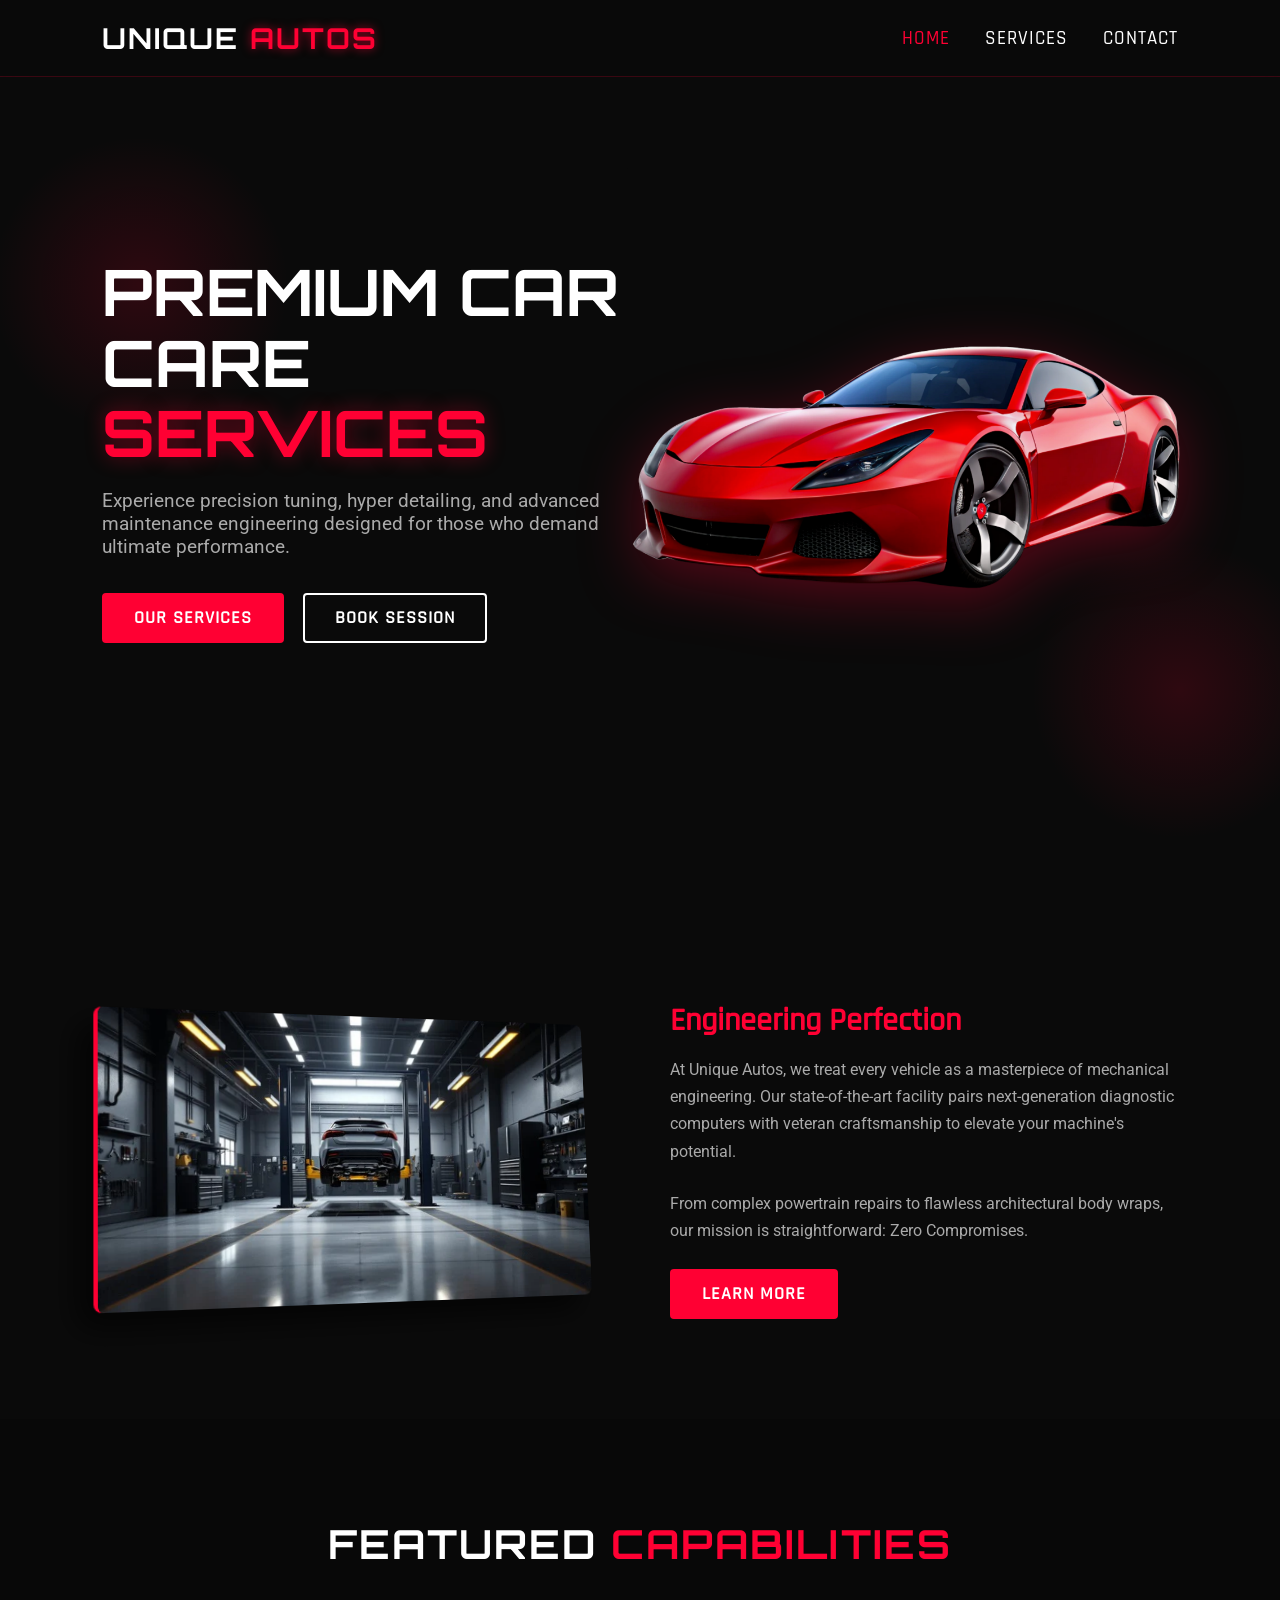
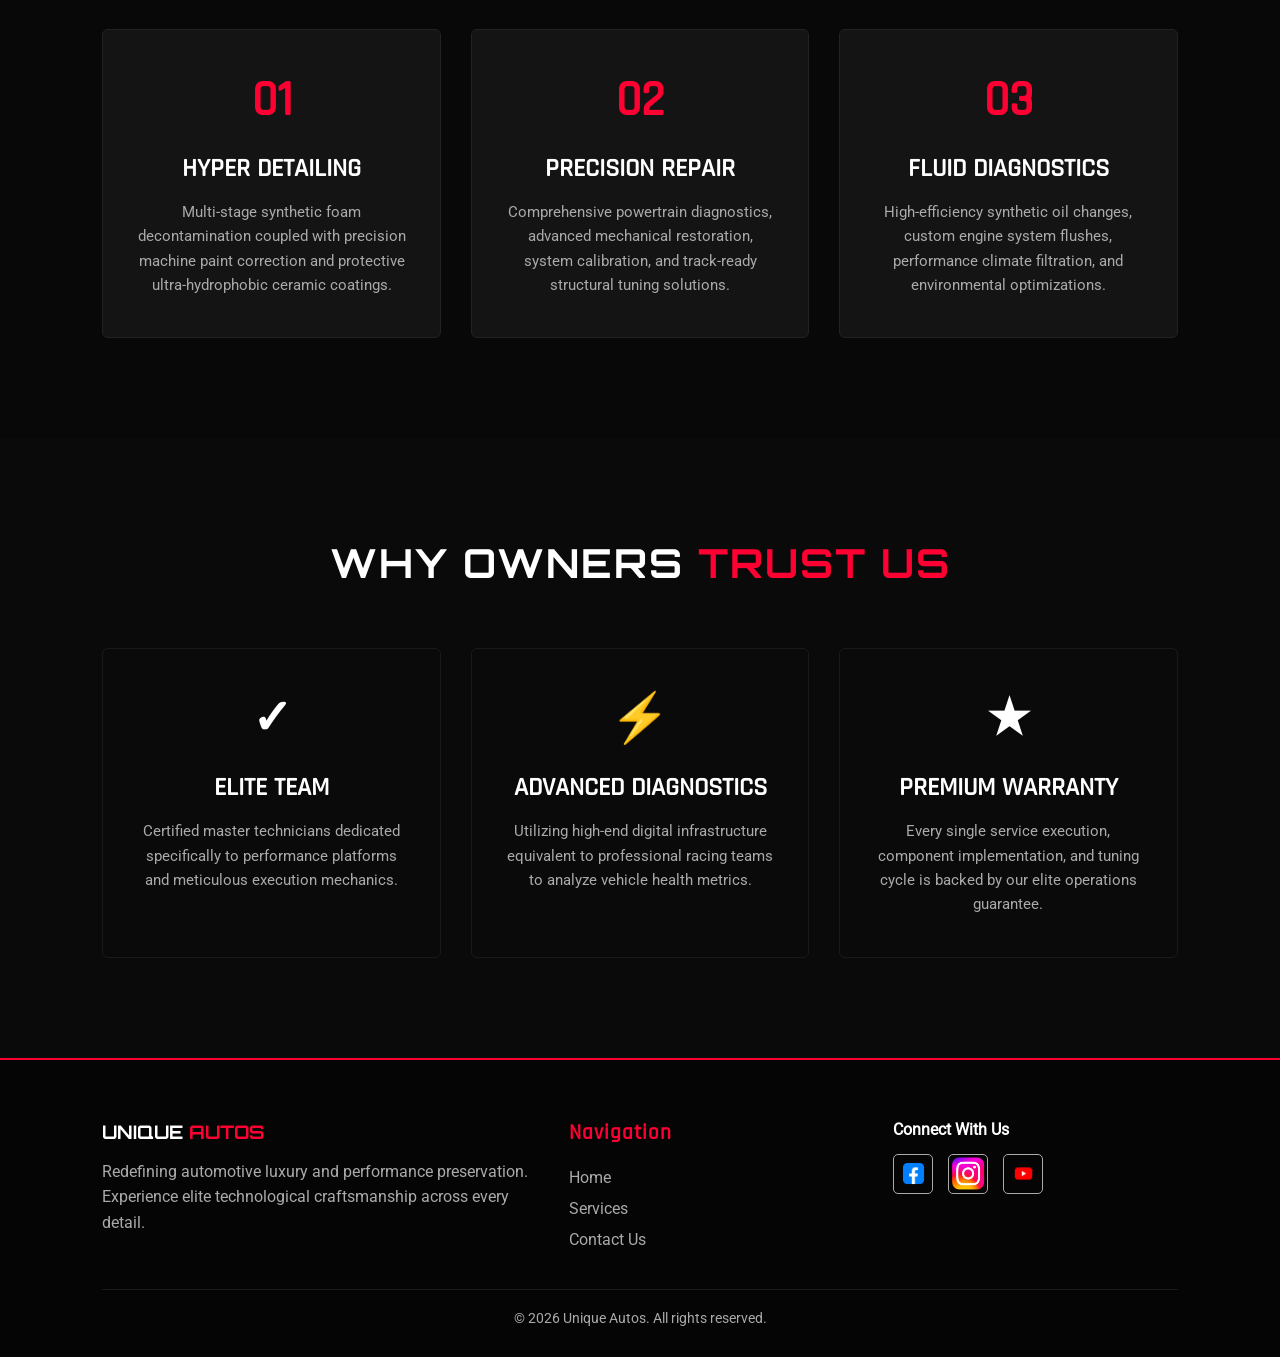
==== index.html @ a84f3c25 "Project Uploaded" ====
<!DOCTYPE html>
<html lang="en">
<head>
    <meta charset="UTF-8">
    <meta name="viewport" content="width=device-width, initial-scale=1.0">
    <title>Unique Autos | Premium Automotive Service Center</title>
    <link rel="stylesheet" href="css/style.css">
    <link rel="icon" type="image/png" href="img/favicon.png">
</head>
<body>

    <div class="floating-shape" style="top: 15%; left: -10px;"></div>
    <div class="floating-shape" style="top: 60%; right: -50px;"></div>

    <!-- Navigation Header -->
    <nav class="navbar">
        <a href="index.html" class="logo">UNIQUE <span>AUTOS</span></a>
        <ul class="nav-links">
            <li><a href="index.html" style="color: #ff0033;">Home</a></li>
            <li><a href="pages/services.html">Services</a></li>
            <li><a href="pages/contact.html">Contact</a></li>
        </ul>
    </nav>

    <header class="hero">
        <div class="hero-content">
            <h1>Premium Car Care<br><span>Services</span></h1>
            <p>Experience precision tuning, hyper detailing, and advanced maintenance engineering designed for those who demand ultimate performance.</p>
            <div class="hero-actions">
                <a href="pages/services.html" class="btn btn-primary">Our Services</a>
                <a href="pages/contact.html" class="btn btn-secondary">Book Session</a>
            </div>
        </div>
        <div class="hero-image-container">
            <img src="img/hero-car.png" alt="3D Rendered Supercar" class="hero-car">
        </div>
    </header>

    <!-- About Section -->
    <section class="section-padding">
        <div class="about-split">
            <div class="about-img-wrap">
                <img src="img/about-workshop.jpg" alt="Premium Modern Auto Workshop Layout">
            </div>
            <div class="about-text">
                <h3>Engineering Perfection</h3>
                <p>At Unique Autos, we treat every vehicle as a masterpiece of mechanical engineering. Our state-of-the-art facility pairs next-generation diagnostic computers with veteran craftsmanship to elevate your machine's potential.</p>
                <p>From complex powertrain repairs to flawless architectural body wraps, our mission is straightforward: Zero Compromises.</p>
                <a href="pages/contact.html" class="btn btn-primary" style="animation:none;">Learn More</a>
            </div>
        </div>
    </section>

    <!-- Featured Services Section -->
    <section class="section-padding" style="background: #080808;">
        <h2 class="section-title">Featured <span>Capabilities</span></h2>
        <div class="cards-flex-container">
            <div class="card-3d">
                <div class="card-icon">01</div>
                <h3>Hyper Detailing</h3>
                <p>Multi-stage synthetic foam decontamination coupled with precision machine paint correction and protective ultra-hydrophobic ceramic coatings.</p>
            </div>
            <div class="card-3d">
                <div class="card-icon">02</div>
                <h3>Precision Repair</h3>
                <p>Comprehensive powertrain diagnostics, advanced mechanical restoration, system calibration, and track-ready structural tuning solutions.</p>
            </div>
            <div class="card-3d">
                <div class="card-icon">03</div>
                <h3>Fluid Diagnostics</h3>
                <p>High-efficiency synthetic oil changes, custom engine system flushes, performance climate filtration, and environmental optimizations.</p>
            </div>
        </div>
    </section>

    <!-- Why Choose Us Section -->
    <section class="section-padding">
        <h2 class="section-title">Why Owners <span>Trust Us</span></h2>
        <div class="cards-flex-container">
            <div class="card-3d" style="background:transparent; border-color:#1a1a1a;">
                <div class="card-icon" style="color:#fff;">✓</div>
                <h3>Elite Team</h3>
                <p>Certified master technicians dedicated specifically to performance platforms and meticulous execution mechanics.</p>
            </div>
            <div class="card-3d" style="background:transparent; border-color:#1a1a1a;">
                <div class="card-icon" style="color:#fff;">⚡</div>
                <h3>Advanced Diagnostics</h3>
                <p>Utilizing high-end digital infrastructure equivalent to professional racing teams to analyze vehicle health metrics.</p>
            </div>
            <div class="card-3d" style="background:transparent; border-color:#1a1a1a;">
                <div class="card-icon" style="color:#fff;">★</div>
                <h3>Premium Warranty</h3>
                <p>Every single service execution, component implementation, and tuning cycle is backed by our elite operations guarantee.</p>
            </div>
        </div>
    </section>

    <!-- Footer System -->
    <footer>
        <div class="footer-container">
            <div class="footer-brand">
                <h3>UNIQUE <span>AUTOS</span></h3>
                <p style="color: #aaaaaa; line-height: 1.6;">Redefining automotive luxury and performance preservation. Experience elite technological craftsmanship across every detail.</p>
            </div>
            <div class="footer-links">
                <h4>Navigation</h4>
                <a href="index.html">Home</a>
                <a href="./pages/services.html">Services</a>
                <a href="./pages/contact.html">Contact Us</a>
            </div>
            <div class="footer-socials">
                <h4>Connect With Us</h4>
                <div class="social-icons">
                <a href="#">
                    <img src="img/facebook.png" alt="Facebook">
                </a>
                <a href="#">
                    <img src="img/instagram.png" alt="Instagram">
                </a>
                <a href="#">
                    <img src="img/youtube.png" alt="YouTube">
                </a>
            </div>
            </div>
        </div>
        <div class="footer-bottom">
            &copy; 2026 Unique Autos. All rights reserved.
        </div>
    </footer>

    <script>
        document.addEventListener("DOMContentLoaded", function() {
            const sections = document.querySelectorAll('.card-3d, .about-split');
            const observer = new IntersectionObserver(entries => {
                entries.forEach(entry => {
                    if(entry.isIntersecting) {
                        entry.target.style.opacity = "1";
                        entry.target.style.transform = "translateY(0) scale(1)";
                    }
                });
            }, { threshold: 0.1 });
            
            sections.forEach(s => {
                s.style.opacity = "0";
                s.style.transform = "translateY(20px)";
                s.style.transition = "all 0.6s cubic-bezier(0.25, 0.8, 0.25, 1)";
                observer.observe(s);
            });
        });
    </script>
</body>
</html>
---- css/style.css ----
@font-face {
    font-family: 'CyberHeading';
    src: url('../fonts/Orbitron-Bold.ttf') format('truetype');
    font-weight: bold;
}
@font-face {
    font-family: 'SportyAccent';
    src: url('../fonts/Rajdhani-Medium.ttf') format('truetype');
}
@font-face {
    font-family: 'CleanBody';
    src: url('../fonts/Roboto-Regular.ttf') format('truetype');
}

:root {
    --bg-dark: #0a0a0a;
    --bg-card: #141414;
    --accent-red: #ff0033;
    --accent-glow: rgba(255, 0, 51, 0.6);
    --text-light: #ffffff;
    --text-gray: #aaaaaa;
    --transition-smooth: all 0.4s cubic-bezier(0.25, 0.8, 0.25, 1);
}

* {
    margin: 0;
    padding: 0;
    box-sizing: border-box;
}

html {
    scroll-behavior: smooth;
    font-family: 'CleanBody', sans-serif;
    background-color: var(--bg-dark);
    color: var(--text-light);
    overflow-x: hidden;
}

/* ANIMATIONS */
@keyframes heroCarFloat {
    0%, 100% { transform: translateY(0) rotateY(0deg); }
    25% { transform: translateY(-18px) rotateY(3deg); }
    50% { transform: translateY(-8px) rotateY(0deg); }
    75% { transform: translateY(-22px) rotateY(-3deg); }
}

@keyframes pulseGlow {
    0% { box-shadow: 0 0 10px var(--accent-glow); }
    50% { box-shadow: 0 0 25px var(--accent-red); }
    100% { box-shadow: 0 0 10px var(--accent-glow); }
}

@keyframes fadeInUp {
    from {
        opacity: 0;
        transform: translateY(40px);
    }
    to {
        opacity: 1;
        transform: translateY(0);
    }
}

@keyframes backgroundDrift {
    0% { transform: translate(0, 0) scale(1); }
    50% { transform: translate(5%, 5%) scale(1.1); }
    100% { transform: translate(0, 0) scale(1); }
}

/* GLOBAL NAVIGATION & FOOTER */
.navbar {
    position: fixed;
    top: 0;
    left: 0;
    width: 100%;
    z-index: 1000;
    display: flex;
    justify-content: space-between;
    align-items: center;
    padding: 20px 8%;
    background: rgba(10, 10, 10, 0.75);
    backdrop-filter: blur(15px);
    border-bottom: 1px solid rgba(255, 0, 51, 0.2);
}

.logo {
    font-family: 'CyberHeading', sans-serif;
    font-size: 1.8rem;
    color: var(--text-light);
    text-decoration: none;
    letter-spacing: 2px;
}

.logo span {
    color: var(--accent-red);
    text-shadow: 0 0 10px var(--accent-glow);
}

.nav-links {
    display: flex;
    list-style: none;
    gap: 35px;
}

.nav-links a {
    font-family: 'SportyAccent', sans-serif;
    font-size: 1.2rem;
    color: var(--text-light);
    text-decoration: none;
    text-transform: uppercase;
    letter-spacing: 1px;
    position: relative;
    transition: var(--transition-smooth);
}

.nav-links a:hover {
    color: var(--accent-red);
}

.nav-links a::after {
    content: '';
    position: absolute;
    bottom: -5px;
    left: 0;
    width: 0;
    height: 2px;
    background-color: var(--accent-red);
    transition: var(--transition-smooth);
    box-shadow: 0 0 8px var(--accent-red);
}

.nav-links a:hover::after {
    width: 100%;
}

footer {
    background: #050505;
    padding: 60px 8% 30px 8%;
    border-top: 2px solid var(--accent-red);
}

.footer-container {
    display: flex;
    flex-direction: row;
    justify-content: space-between;
    flex-wrap: wrap;
    gap: 40px;
    margin-bottom: 40px;
}

.footer-brand {
    flex: 1.5;
    min-width: 250px;
}

.footer-brand h3 {
    font-family: 'CyberHeading', sans-serif;
    margin-bottom: 15px;
}

.footer-brand h3 span { color: var(--accent-red); }

.footer-links {
    flex: 1;
    min-width: 180px;
    display: flex;
    flex-direction: column;
    gap: 12px;
}

.footer-links h4 {
    font-family: 'SportyAccent', sans-serif;
    color: var(--accent-red);
    font-size: 1.3rem;
    margin-bottom: 10px;
    letter-spacing: 1px;
}

.footer-links a {
    color: var(--text-gray);
    text-decoration: none;
    transition: var(--transition-smooth);
}

.footer-links a:hover {
    color: var(--text-light);
    padding-left: 5px;
}

.footer-socials {
    flex: 1;
    min-width: 180px;
}

.social-icons {
    display: flex;
    gap: 15px;
    margin-top: 15px;
}

.social-icons a {
    display: flex;
    justify-content: center;
    align-items: center;
    width: 40px;
    height: 40px;
    border: 1px solid var(--text-gray);
    color: var(--text-light);
    text-decoration: none;
    border-radius: 5px;
    transition: var(--transition-smooth);
    font-family: 'SportyAccent', sans-serif;
    font-weight: bold;
}

.social-icons a:hover {
    background: var(--accent-red);
    border-color: var(--accent-red);
    box-shadow: 0 0 15px var(--accent-glow);
    transform: translateY(-5px);
}

.social-icons {
    display: flex;
    gap: 15px;
}

.social-icons img {
    width: 35px;
    height: 35px;
    object-fit: cover;
    transition: 0.3s;
}

.social-icons img:hover {
    transform: scale(1.1);
}

.footer-bottom {
    text-align: center;
    padding-top: 20px;
    border-top: 1px solid #1a1a1a;
    color: var(--text-gray);
    font-size: 0.9rem;
}

/* BUTTONS & UI ELEMENTS */
.btn {
    display: inline-block;
    padding: 12px 30px;
    font-family: 'SportyAccent', sans-serif;
    font-size: 1.1rem;
    text-transform: uppercase;
    text-decoration: none;
    font-weight: bold;
    letter-spacing: 1px;
    border-radius: 4px;
    transition: var(--transition-smooth);
    cursor: pointer;
}

.btn-primary {
    background: var(--accent-red);
    color: var(--text-light);
    border: 2px solid var(--accent-red);
    animation: pulseGlow 3s infinite;
}

.btn-primary:hover {
    background: transparent;
    box-shadow: 0 0 25px var(--accent-red);
    transform: translateY(-3px);
}

.btn-secondary {
    background: transparent;
    color: var(--text-light);
    border: 2px solid var(--text-light);
    margin-left: 15px;
}

.btn-secondary:hover {
    border-color: var(--accent-red);
    color: var(--accent-red);
    transform: translateY(-3px);
}

.floating-shape {
    position: absolute;
    width: 300px;
    height: 300px;
    background: radial-gradient(circle, rgba(255,0,51,0.15) 0%, rgba(0,0,0,0) 70%);
    z-index: 1;
    pointer-events: none;
    animation: backgroundDrift 10s infinite ease-in-out;
}

/* HOME PAGE SPECIFIC STYLES */
.hero {
    position: relative;
    height: 100vh;
    display: flex;
    align-items: center;
    padding: 0 8%;
    overflow: hidden;
}

.hero-content {
    flex: 1;
    z-index: 2;
    animation: fadeInUp 1s ease-out;
}

.hero h1 {
    font-family: 'CyberHeading', sans-serif;
    font-size: 4rem;
    line-height: 1.1;
    margin-bottom: 20px;
    text-transform: uppercase;
}

.hero h1 span {
    color: var(--accent-red);
    text-shadow: 0 0 20px rgba(255, 0, 51, 0.4);
}

.hero p {
    font-size: 1.2rem;
    color: var(--text-gray);
    margin-bottom: 35px;
    max-width: 500px;
}

.hero-image-container {
    flex: 1;
    display: flex;
    justify-content: center;
    align-items: center;
    z-index: 2;
    perspective: 1000px;
    animation:heroCarFloat 5s ease-in-out infinite
}

.hero-car {
    width: 110%;
    max-width: 650px;
    filter: drop-shadow(0 15px 30px rgba(255, 0, 51, 0.3));
    transition: transform 0.3s ease;
}

/* 3D Interactive Shift On Hover via CSS */
.hero-image-container:hover .hero-car {
    cursor: pointer;
    animation-play-state: paused;
    transform: perspective(1000px) rotateX(12deg) rotateY(15deg) scale(1.05);
    filter: drop-shadow(0 40px 80px rgba(204, 0, 0, 0.5));
    transform: scale(1.04) rotateY(5deg);
}

.section-padding {
    padding: 100px 8%;
    position: relative;
}

.section-title {
    font-family: 'CyberHeading', sans-serif;
    font-size: 2.5rem;
    text-transform: uppercase;
    text-align: center;
    margin-bottom: 60px;
    letter-spacing: 2px;
}

.section-title span {
    color: var(--accent-red);
}

/* About Split Layout */
.about-split {
    display: flex;
    align-items: center;
    gap: 60px;
}

.about-img-wrap {
    flex: 1;
    perspective: 1000px;
}

.about-img-wrap img {
    width: 100%;
    border-radius: 8px;
    border-left: 4px solid var(--accent-red);
    transform: rotateY(15deg) rotateX(5deg);
    transition: var(--transition-smooth);
    box-shadow: -15px 15px 30px rgba(0,0,0,0.7);
}

.about-split:hover .about-img-wrap img {
    transform: rotateY(5deg) rotateX(2deg) scale(1.02);
    box-shadow: -5px 5px 20px var(--accent-glow);
}

.about-text {
    flex: 1;
}

.about-text h3 {
    font-family: 'SportyAccent', sans-serif;
    font-size: 2rem;
    color: var(--accent-red);
    margin-bottom: 15px;
}

.about-text p {
    color: var(--text-gray);
    line-height: 1.7;
    margin-bottom: 25px;
}

/* Flex Cards Structure */
.cards-flex-container {
    display: flex;
    flex-direction: row;
    flex-wrap: wrap;
    justify-content: center;
    gap: 30px;
}

.card-3d {
    background: var(--bg-card);
    border: 1px solid #222;
    border-radius: 6px;
    padding: 40px 30px;
    flex: 1;
    min-width: 280px;
    max-width: 360px;
    text-align: center;
    transition: var(--transition-smooth);
    transform-style: preserve-3d;
    perspective: 1000px;
    position: relative;
}

.card-3d:hover {
    border-color: var(--accent-red);
    transform: translateY(-10px) rotateX(5deg) rotateY(-5deg);
    box-shadow: 0 15px 35px var(--accent-glow);
}

.card-icon {
    font-size: 3rem;
    color: var(--accent-red);
    margin-bottom: 20px;
    font-family: 'SportyAccent', sans-serif;
    font-weight: bold;
}

.card-3d h3 {
    font-family: 'SportyAccent', sans-serif;
    font-size: 1.6rem;
    margin-bottom: 15px;
    text-transform: uppercase;
}

.card-3d p {
    color: var(--text-gray);
    font-size: 0.95rem;
    line-height: 1.6;
}

/* SERVICES PAGE SPECIFIC STYLES */
.services-header {
    padding-top: 160px;
    padding-bottom: 40px;
    text-align: center;
}

.category-section {
    margin-bottom: 60px;
}

.category-title {
    font-family: 'SportyAccent', sans-serif;
    font-size: 1.8rem;
    color: var(--text-light);
    border-left: 4px solid var(--accent-red);
    padding-left: 15px;
    margin-bottom: 30px;
    text-transform: uppercase;
    letter-spacing: 1px;
}

.service-grid-flex {
    display: flex;
    flex-direction: row;
    flex-wrap: wrap;
    gap: 25px;
}

.service-card {
    background: linear-gradient(135deg, #141414 0%, #0d0d0d 100%);
    border: 1px solid rgba(255,255,255,0.05);
    border-radius: 4px;
    padding: 30px;
    flex: 1;
    min-width: 240px;
    max-width: calc(33.333% - 17px);
    transition: var(--transition-smooth);
    border-bottom: 3px solid #222;
}

.service-card:hover {
    border-bottom-color: var(--accent-red);
    transform: scale(1.03) translateY(-5px);
    box-shadow: 0 10px 25px rgba(0, 0, 0, 0.5);
}

.service-card h4 {
    font-family: 'SportyAccent', sans-serif;
    font-size: 1.4rem;
    margin-bottom: 10px;
    letter-spacing: 0.5px;
}

.service-card p {
    color: var(--text-gray);
    font-size: 0.9rem;
    line-height: 1.5;
}

/* CONTACT PAGE SPECIFIC STYLES */
.contact-container {
    display: flex;
    flex-direction: row;
    flex-wrap: wrap;
    gap: 50px;
    margin-top: 40px;
}

.contact-form-wrap {
    flex: 1.5;
    min-width: 320px;
    background: var(--bg-card);
    padding: 40px;
    border-radius: 8px;
    border-top: 3px solid var(--accent-red);
}

.contact-info-wrap {
    flex: 1;
    min-width: 280px;
    display: flex;
    flex-direction: column;
    justify-content: space-between;
    gap: 30px;
}

.form-group {
    position: relative;
    margin-bottom: 30px;
}

.form-group input, 
.form-group textarea {
    width: 100%;
    padding: 12px;
    background: #0d0d0d;
    border: 1px solid #333;
    color: var(--text-light);
    font-size: 1rem;
    border-radius: 4px;
    transition: var(--transition-smooth);
}

.form-group textarea {
    resize: none;
    height: 150px;
}

.form-group input:focus,
.form-group textarea:focus {
    outline: none;
    border-color: var(--accent-red);
    box-shadow: 0 0 12px var(--accent-glow);
}

.info-box {
    background: var(--bg-card);
    padding: 25px;
    border-radius: 6px;
    border-left: 3px solid var(--accent-red);
}

.info-box h4 {
    font-family: 'SportyAccent', sans-serif;
    font-size: 1.2rem;
    margin-bottom: 8px;
    color: var(--accent-red);
}

.map-placeholder {
    width: 100%;
    height: 220px;
    background: #1a1a1a;
    border: 1px dashed #444;
    border-radius: 6px;
    display: flex;
    justify-content: center;
    align-items: center;
    color: var(--text-gray);
    text-align: center;
    padding: 20px;
}


/* RESPONSIVE MEDIA QUERIES */
@media (max-width: 992px) {
    .hero {
        flex-direction: column;
        justify-content: center;
        text-align: center;
        padding-top: 120px;
    }
    .hero h1 { font-size: 3rem; }
    .hero p { margin: 0 auto 35px auto; }
    .hero-image-container { width: 100%; margin-top: 40px; }
    .hero-car { max-width: 480px; }
    .btn-secondary { margin-left: 10px; }
    
    .about-split { flex-direction: column; }
    
    .service-card { max-width: calc(50% - 13px); }
}

@media (max-width: 768px) {
    .navbar { padding: 15px 5%; }
    .nav-links { gap: 20px; }
    .section-padding { padding: 70px 5%; }
    
    .footer-container { flex-direction: column; }
    
    .service-grid-flex { flex-direction: column; }
    .service-card { max-width: 100%; }
    
    .contact-container { flex-direction: column; }
}

@media (max-width: 480px) {
    .navbar { flex-direction: column; gap: 15px; }
    .hero h1 { font-size: 2.2rem; }
    .hero-car { max-width: 100%; }
}
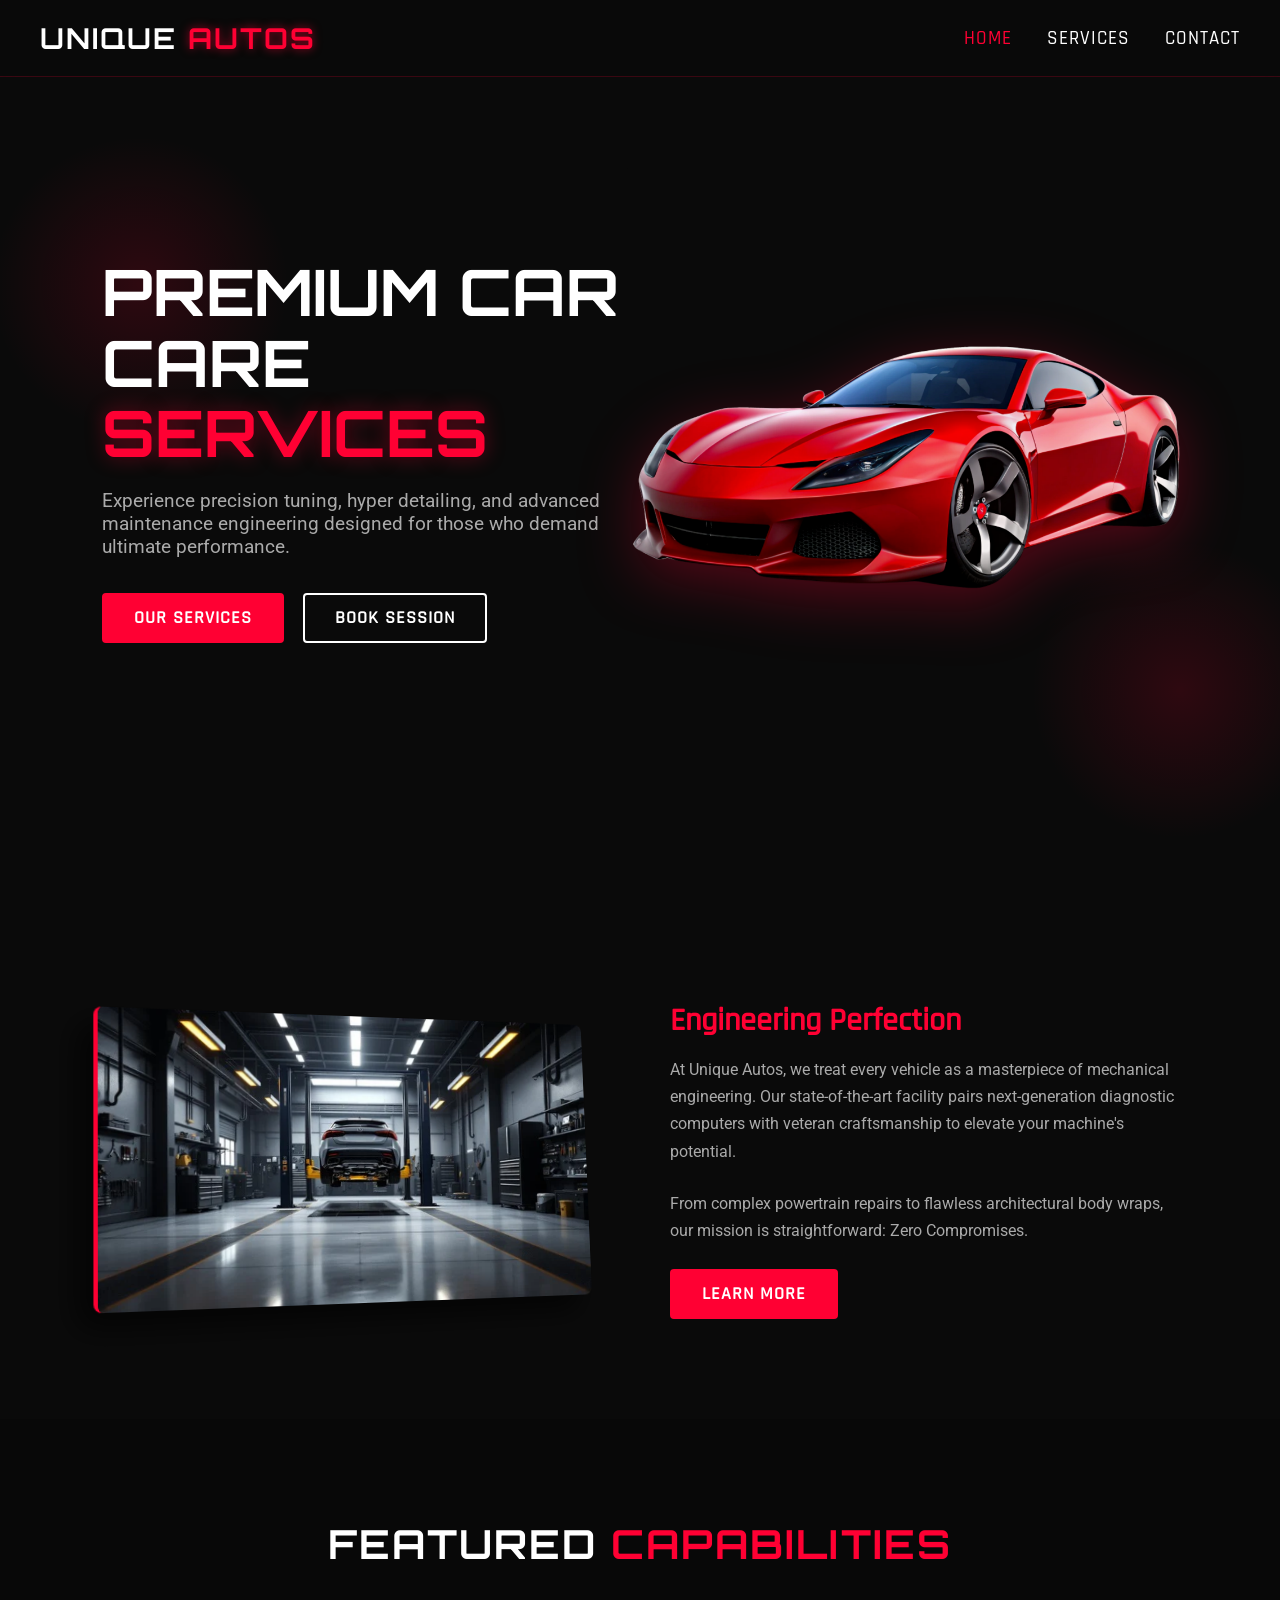
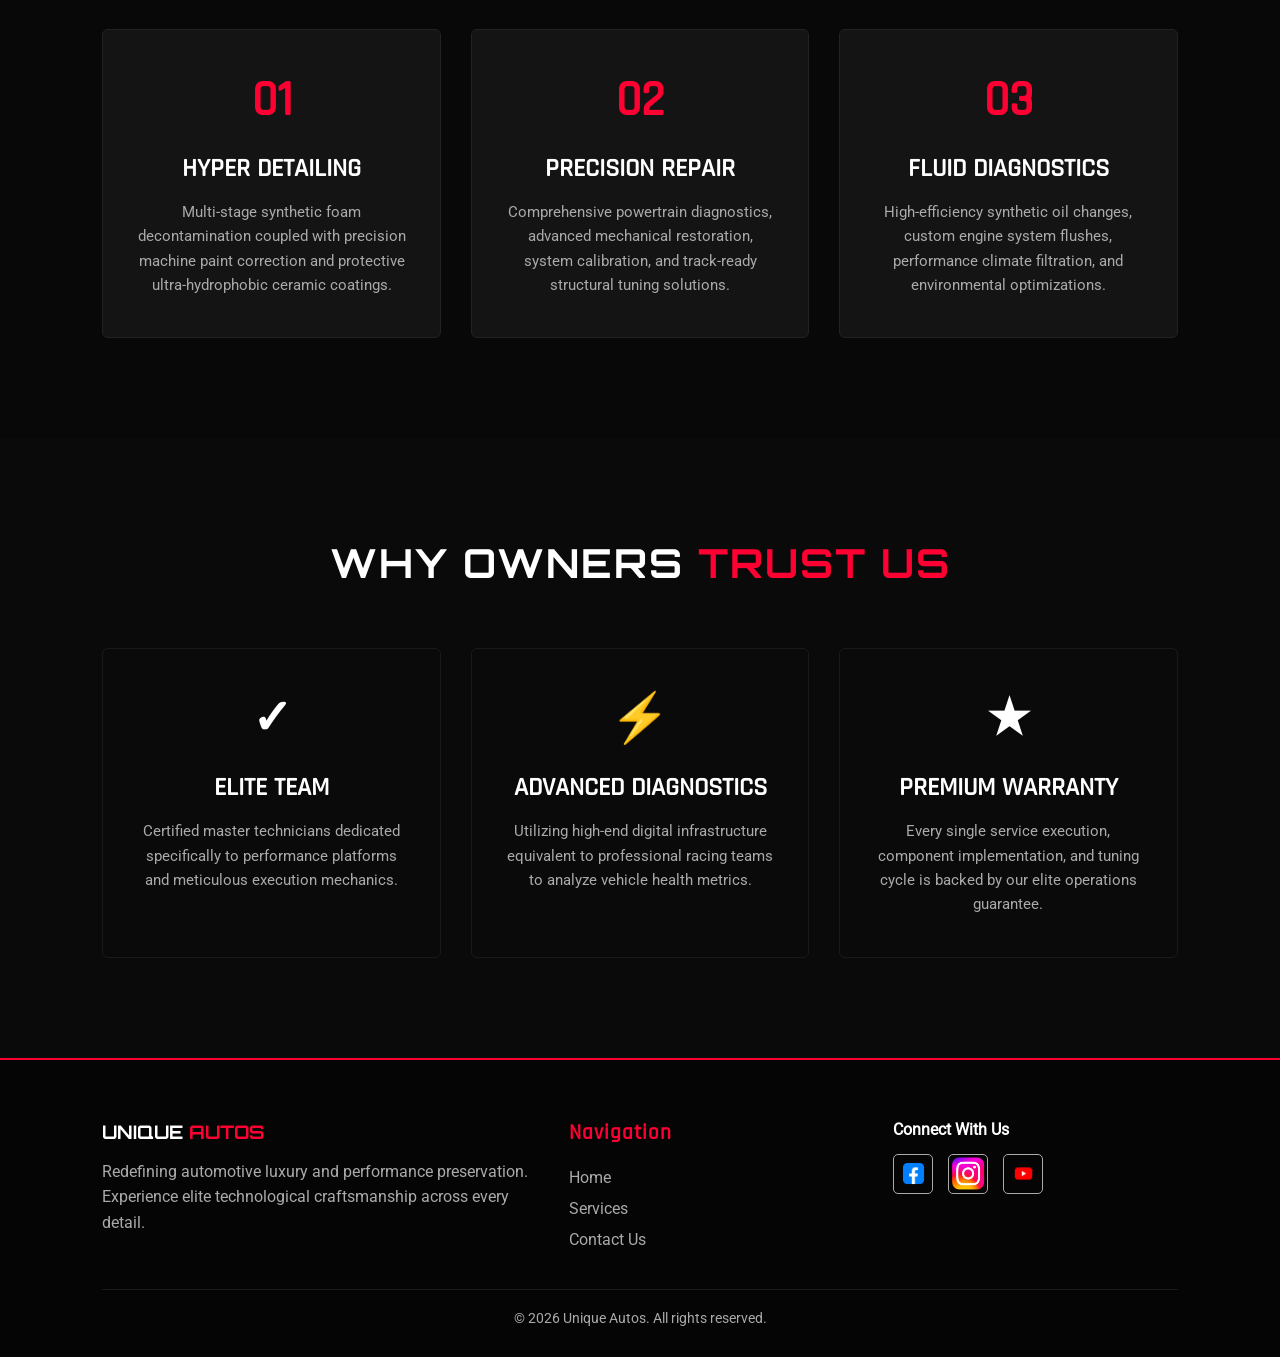
==== commit 3cc179d1: "Enhance navigation styles and improve scrollbar visibility across pages" ====
--- a/index.html
+++ b/index.html
@@ -16,7 +16,7 @@
     <nav class="navbar">
         <a href="index.html" class="logo">UNIQUE <span>AUTOS</span></a>
         <ul class="nav-links">
-            <li><a href="index.html" style="color: #ff0033;">Home</a></li>
+            <li><a href="index.html" class="active">Home</a></li>
             <li><a href="pages/services.html">Services</a></li>
             <li><a href="pages/contact.html">Contact</a></li>
         </ul>
--- a/css/style.css
+++ b/css/style.css
@@ -34,6 +34,13 @@
     background-color: var(--bg-dark);
     color: var(--text-light);
     overflow-x: hidden;
+    overflow-y: scroll;
+    scrollbar-width: none;
+    -ms-overflow-style: none;
+}
+
+html::-webkit-scrollbar {
+    display: none;
 }
 
 /* ANIMATIONS */
@@ -72,15 +79,16 @@
     position: fixed;
     top: 0;
     left: 0;
-    width: 100%;
+    width: 100vw; 
     z-index: 1000;
     display: flex;
     justify-content: space-between;
     align-items: center;
-    padding: 20px 8%;
+    padding: 20px 40px;
     background: rgba(10, 10, 10, 0.75);
     backdrop-filter: blur(15px);
     border-bottom: 1px solid rgba(255, 0, 51, 0.2);
+    box-sizing: border-box;
 }
 
 .logo {
@@ -111,6 +119,10 @@
     letter-spacing: 1px;
     position: relative;
     transition: var(--transition-smooth);
+}
+
+.nav-links a.active {
+    color: var(--accent-red);
 }
 
 .nav-links a:hover {
@@ -634,7 +646,7 @@
 }
 
 @media (max-width: 768px) {
-    .navbar { padding: 15px 5%; }
+    .navbar { padding: 15px 20px; }
     .nav-links { gap: 20px; }
     .section-padding { padding: 70px 5%; }
     
@@ -647,7 +659,56 @@
 }
 
 @media (max-width: 480px) {
-    .navbar { flex-direction: column; gap: 15px; }
+    .navbar {
+        flex-direction: column;
+        justify-content: center;
+        align-items: center;
+        padding: 12px 0; 
+        gap: 10px;
+        width: 100vw; 
+    }
+
+    .logo {
+        display: block;
+        text-align: center;
+        width: 100%; 
+    }
+
+     .nav-links {
+        justify-content: center;
+        width: 100%;
+        padding: 0;
+        margin: 0;
+        gap: 10px;
+    }
+    
+    .nav-links li {
+        list-style: none;
+    }
+
+    .nav-links a {
+        display: block;
+        text-align: center; 
+    }
     .hero h1 { font-size: 2.2rem; }
     .hero-car { max-width: 100%; }
-}+    .hero {
+        padding-top: 200px;
+    }
+    .btn-primary, .btn-secondary {
+        margin: 10px 0 0 0;
+    }
+     body.index-page .floating-shape {
+        z-index: 0;
+    }
+
+    body.index-page .hero-content {
+        position: relative;
+        z-index: 2;
+    }
+
+    body.index-page .hero {
+        position: relative;
+        z-index: 2;
+    }
+}
